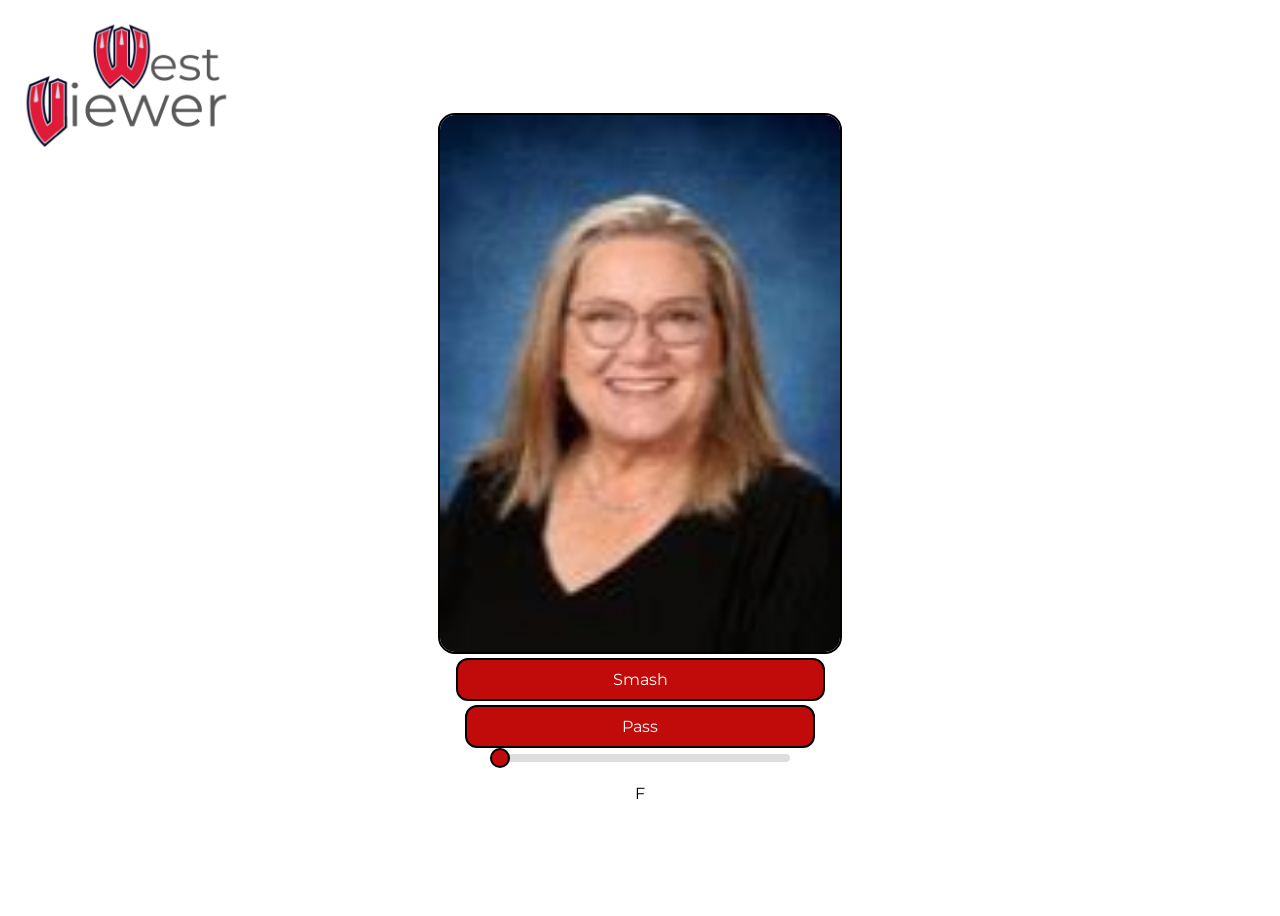
==== index.html @ 62506c2f "Update index.html" ====
<!DOCTYPE html>
<html lang="en">
<head>
  <meta charset="UTF-8">
  <title>WestViewer</title>
  <img src="Westviewer.png" class="top-left-image">
  <style>
    body {
      margin: 0;
      height: 100vh;
      background-color: #ffffff;
      font-family: 'Montserrat', sans-serif;
    }

    /* Top-left text */
    .text {
      position: absolute;
      top: 20px;
      left: 20px;
      font-size: 32px;
      font-weight: bold;
    }

    /* Center everything */
    .center {
      height: 100vh;
      display: flex;
      flex-direction: column;
      justify-content: center;
      align-items: center;
      gap: 4px;
    }

    img {
      width: 400px;
      max-width: 90vw;
      height: auto;
      border: 2px solid black;
      border-radius: 17px;
    }
    .top-left-image {
    position: fixed;
    top: 15px;     /* distance from top */
    left: 15px;   /* distance from right */
    width: 220px;  /* adjust size */
    height: auto;
    z-index: 1000; /* keeps it above other elements */
      
    box-shadow: none;
    filter: none;
    border: none;
    }

    button {
      font-family: inherit; /* uses Montserrat */
      margin-top: 0px;
      padding: 10px 155px;
      font-size: 16px;
      border: 2px solid black;
      border-radius: 12px;
      background-color: #C10A0A;
      color: white;
      cursor: pointer;
      transition: background-color 0.2s ease, 
      transform 0.1s ease,
      border-width 0.1s ease;
    }
    /* Hover = darker */
button:hover {
  background-color: #650304;
  }

/* Click animation */
button:active {
  transform: scale(0.95);   /* slight shrink */
  background-color: #FF1A1A;    /* quick bright flash */
  border-width: 6px;            /* border thickens on click */
  filter: brightness(0.9);
  transition: all 0.15s ease;
}
    input[type="range"] {
  -webkit-appearance: none; /* remove default styling in Chrome/Safari */
  width: 300px;
  height: 8px;
  background: #ddd;        /* track color */
  border-radius: 4px;
  outline: none;           /* remove outline on focus */
}

/* Webkit browsers (Chrome, Safari) */
input[type="range"]::-webkit-slider-thumb {
  -webkit-appearance: none; /* remove default thumb */
  width: 20px;
  height: 20px;
  background: #C10A0A;     /* thumb color */
  border: 2px solid black; /* optional black outline */
  border-radius: 50%;      /* make it circular */
  cursor: pointer;
  transition: all 0.1s ease;
}

input[type="range"]::-webkit-slider-thumb:active {
  transform: scale(1.2);  /* thumb grows on press */
  background: #FF1A1A;    /* flash effect */
}

/* Firefox */
input[type="range"]::-moz-range-thumb {
  width: 20px;
  height: 20px;
  background: #C10A0A;
  border: 2px solid black;
  border-radius: 50%;
  cursor: pointer;
  transition: all 0.1s ease;
}

/* Track for Firefox */
input[type="range"]::-moz-range-track {
  background: #ddd;
  height: 8px;
  border-radius: 4px;
}
input[type="range"]::-webkit-slider-thumb:hover {
  background: #650304; 
  input[type="range"] {
  background: linear-gradient(to right, #C10A0A 50%, #ddd 50%);
}
  #slider {
  margin-top: 30px; /* adjust this value to move it lower */
}
  </style>

  <div class="text">
  
  </div>

  <p id=""></p>

  <div class="center">
    <img id="myImage" src="1.jpg">
    <button onclick="generateNumber()">Smash</button>
    <button onclick="generateNumber()">Pass</button>
    <input type="range" id="slider" min="1" max="2" value="1">
    <p id="valueDisplay">F</p>
  </div>

  <script>
    let GenderFilter = "F";
    const slider = document.getElementById("slider");
    const display = document.getElementById("valueDisplay");

    // Slider logic
    slider.oninput = function () {
      if (this.value == 1) {
        display.textContent = "Female";
        GenderFilter = "F";
      } else {
        display.textContent = "Male";
        GenderFilter = "M";
      }
    };

    // Main function
    function generateNumber() {
  let randomNumber;

  if (GenderFilter === "F") {
    // 1–50
    randomNumber = Math.floor(Math.random() * 60) + 1;
  } else {
    // 51–100
    randomNumber = Math.floor(Math.random() * 35) + 61;
  }

  let imagePath =randomNumber + ".jpg";
  document.getElementById("myImage").src = imagePath;
  document.getElementById("output").textContent = imagePath;
    }
    
  </script>

  <link href="https://fonts.googleapis.com/css2?family=Montserrat:wght@700&display=swap" rel="stylesheet">

</body>
</html>
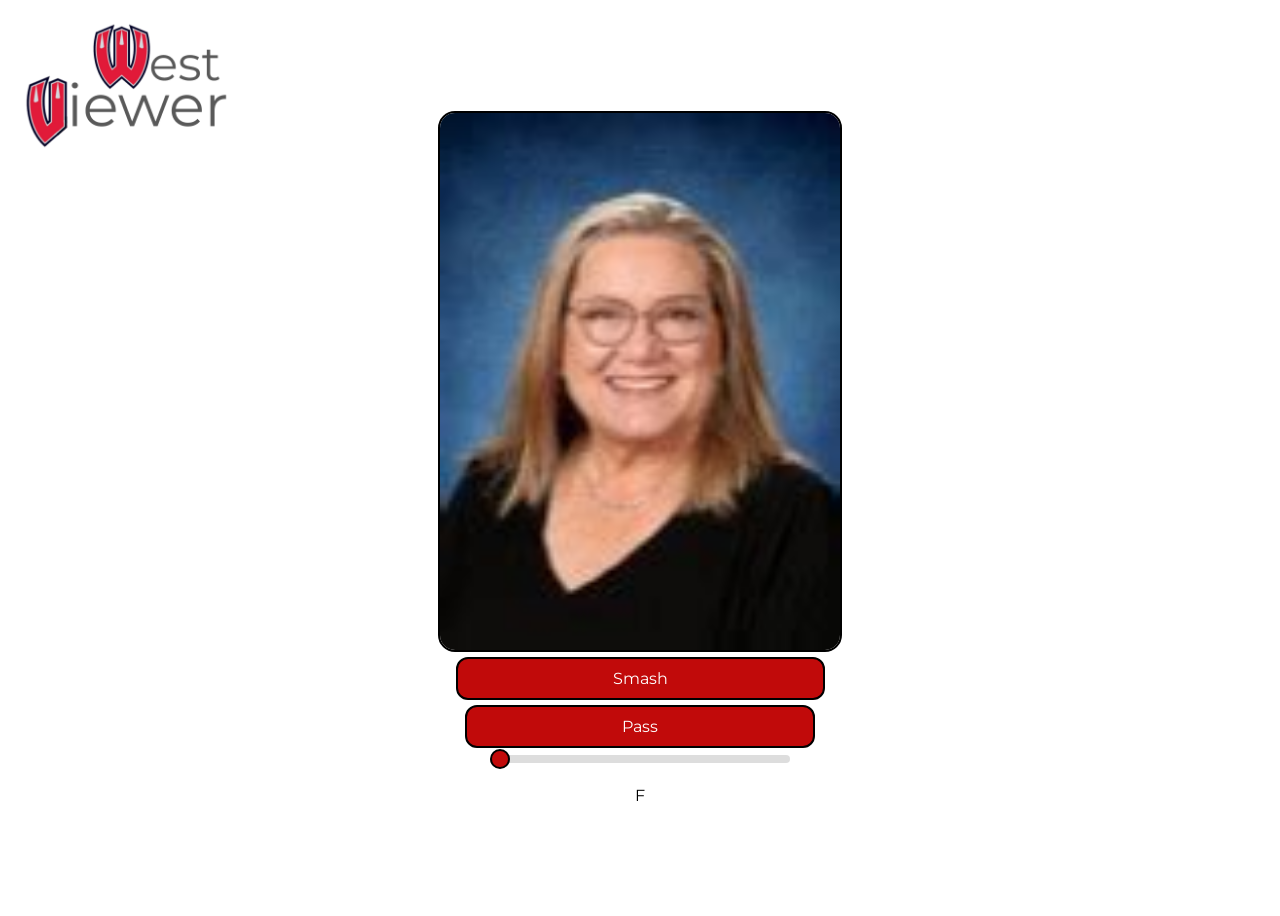
==== commit d08d969e: "Update index.html" ====
--- a/index.html
+++ b/index.html
@@ -28,7 +28,7 @@
       flex-direction: column;
       justify-content: center;
       align-items: center;
-      gap: 4px;
+      gap: 5px;
     }
 
     img {
@@ -127,7 +127,7 @@
   background: linear-gradient(to right, #C10A0A 50%, #ddd 50%);
 }
   #slider {
-  margin-top: 30px; /* adjust this value to move it lower */
+  margin-top: 30px;
 }
   </style>
 
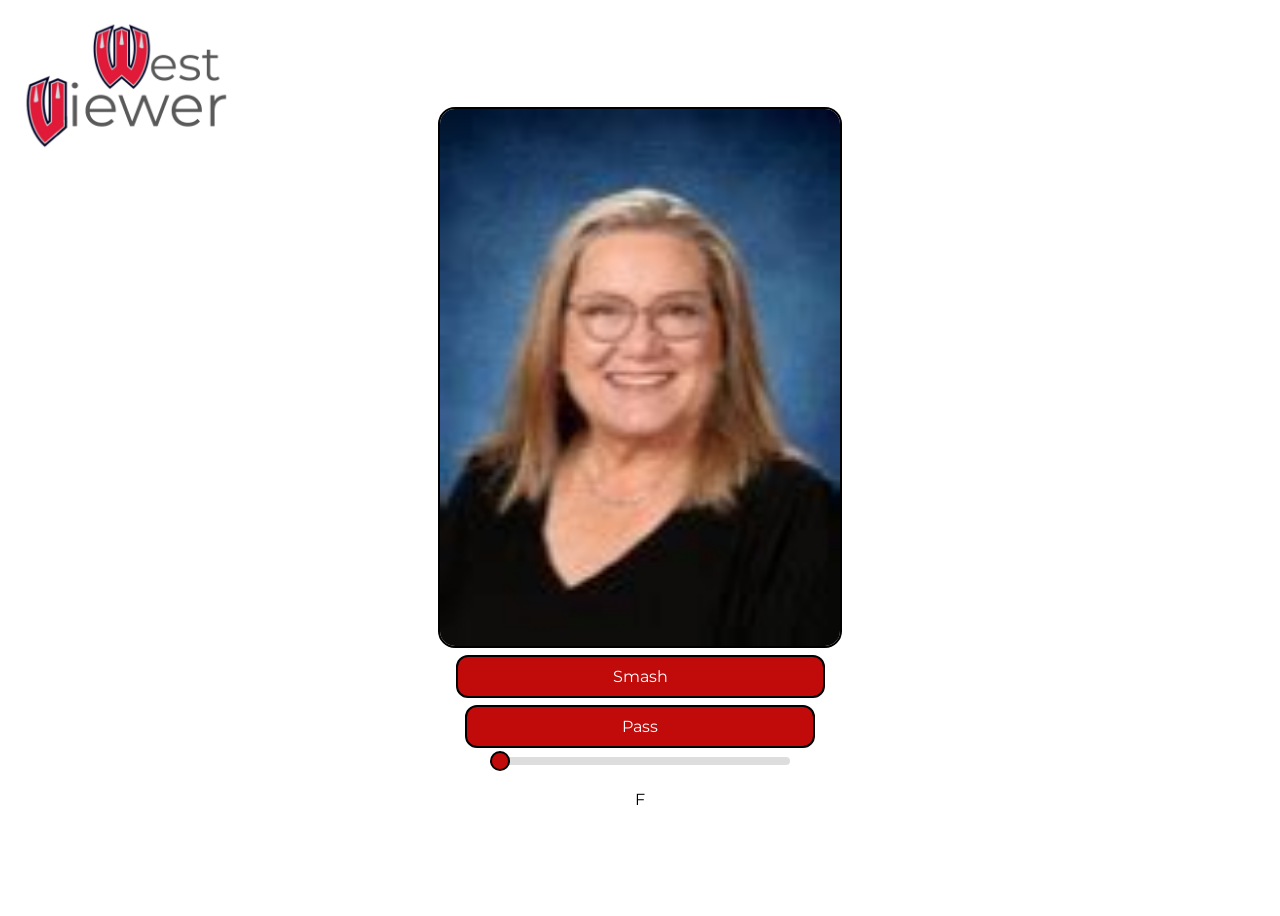
==== commit c5cac4a2: "Update index.html" ====
--- a/index.html
+++ b/index.html
@@ -28,7 +28,7 @@
       flex-direction: column;
       justify-content: center;
       align-items: center;
-      gap: 5px;
+      gap: 7px;
     }
 
     img {
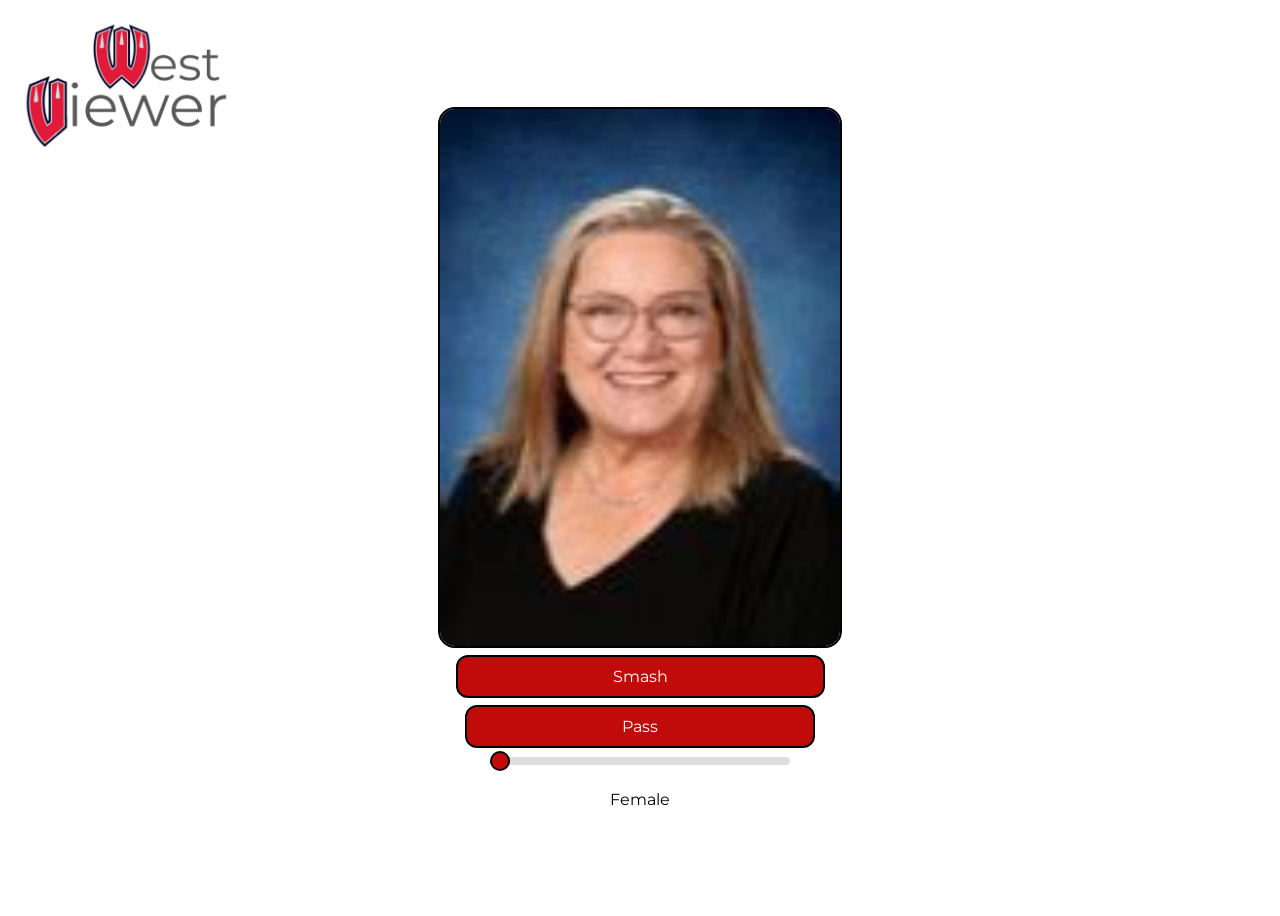
==== commit 69ef8ae0: "Update index.html" ====
--- a/index.html
+++ b/index.html
@@ -73,8 +73,8 @@
 /* Click animation */
 button:active {
   transform: scale(0.95);   /* slight shrink */
-  background-color: #FF1A1A;    /* quick bright flash */
-  border-width: 6px;            /* border thickens on click */
+  background-color: #;    /* quick bright flash */
+  border-width: 4px;            /* border thickens on click */
   filter: brightness(0.9);
   transition: all 0.15s ease;
 }
@@ -141,8 +141,8 @@
     <img id="myImage" src="1.jpg">
     <button onclick="generateNumber()">Smash</button>
     <button onclick="generateNumber()">Pass</button>
-    <input type="range" id="slider" min="1" max="2" value="1">
-    <p id="valueDisplay">F</p>
+    <input type="range" id="slider" min="1" max="3" value="1">
+    <p id="valueDisplay">Female</p>
   </div>
 
   <script>
@@ -155,9 +155,12 @@
       if (this.value == 1) {
         display.textContent = "Female";
         GenderFilter = "F";
-      } else {
+      } else if (this.value == 2) {
         display.textContent = "Male";
         GenderFilter = "M";
+      } else if (this.value == 3) {
+        display.textContent = "All";
+        GenderFilter = "A";
       }
     };
 
@@ -166,11 +169,16 @@
   let randomNumber;
 
   if (GenderFilter === "F") {
-    // 1–50
-    randomNumber = Math.floor(Math.random() * 60) + 1;
-  } else {
-    // 51–100
-    randomNumber = Math.floor(Math.random() * 35) + 61;
+    // 1–77
+    randomNumber = Math.floor(Math.random() * 77) + 1;
+  }
+  if (GenderFilter === "M") {
+    // 78–130
+    randomNumber = Math.floor(Math.random() * 53) + 78;
+  }
+  if (GenderFilter === "A") {
+    // 78–130
+    randomNumber = Math.floor(Math.random() * 130) + 1;
   }
 
   let imagePath =randomNumber + ".jpg";
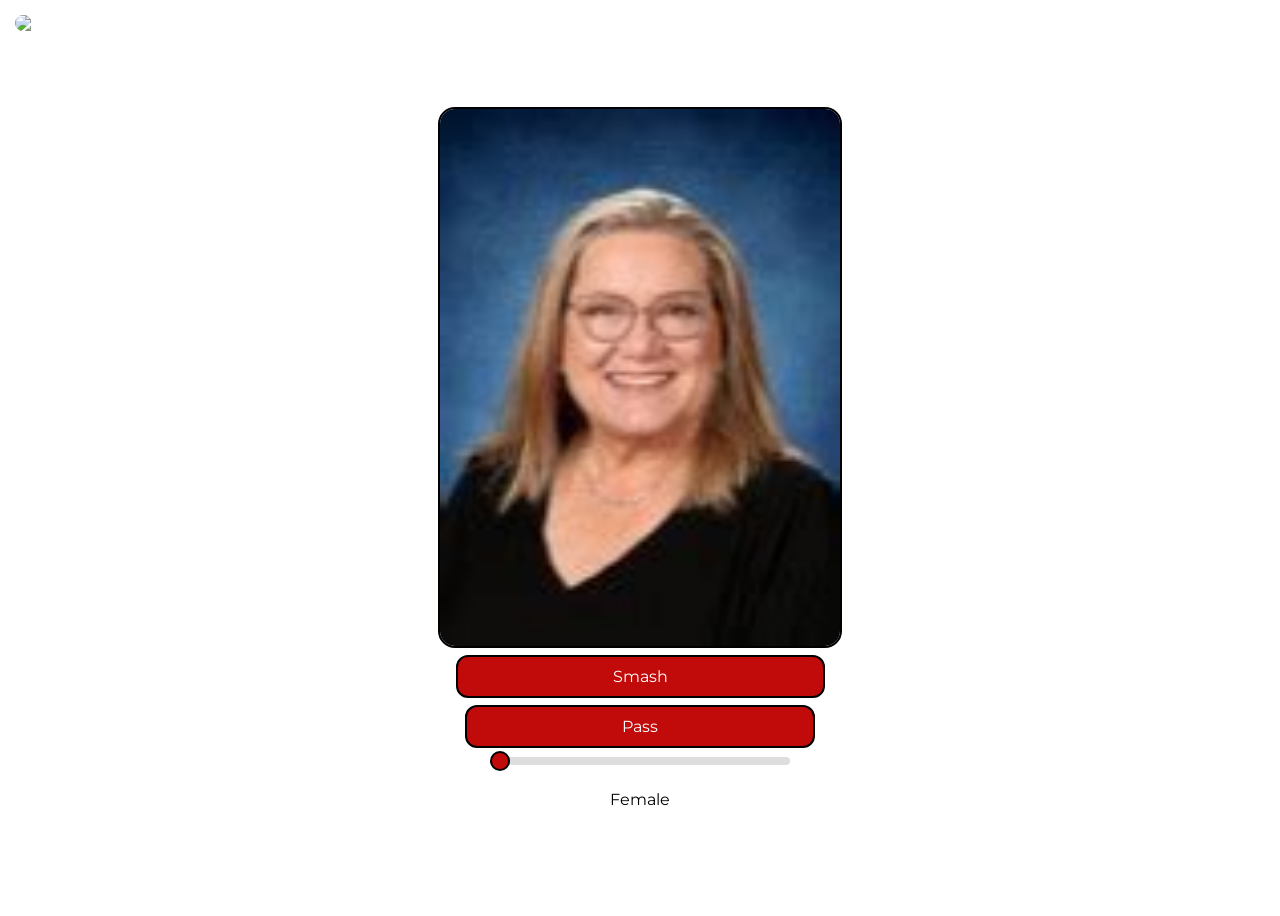
==== commit 2195f9aa: "Update index.html" ====
--- a/index.html
+++ b/index.html
@@ -3,7 +3,7 @@
 <head>
   <meta charset="UTF-8">
   <title>WestViewer</title>
-  <img src="Westviewer.png" class="top-left-image">
+  <img src="Westviewr logo" class="top-left-image">
   <style>
     body {
       margin: 0;
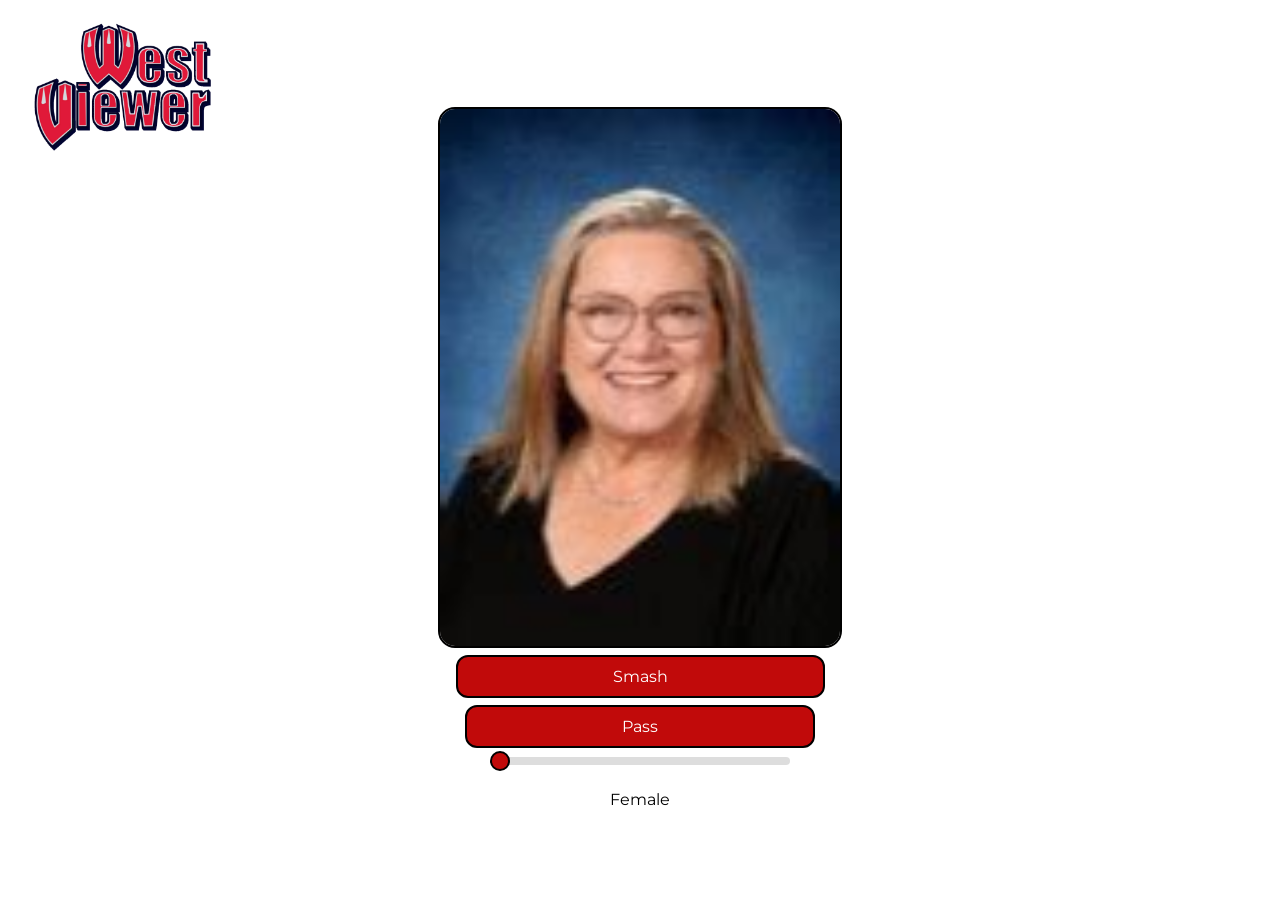
==== commit bb348af1: "Update index.html" ====
--- a/index.html
+++ b/index.html
@@ -3,7 +3,7 @@
 <head>
   <meta charset="UTF-8">
   <title>WestViewer</title>
-  <img src="Westviewr logo" class="top-left-image">
+  <img src="Westviewr logo.png" class="top-left-image">
   <style>
     body {
       margin: 0;
